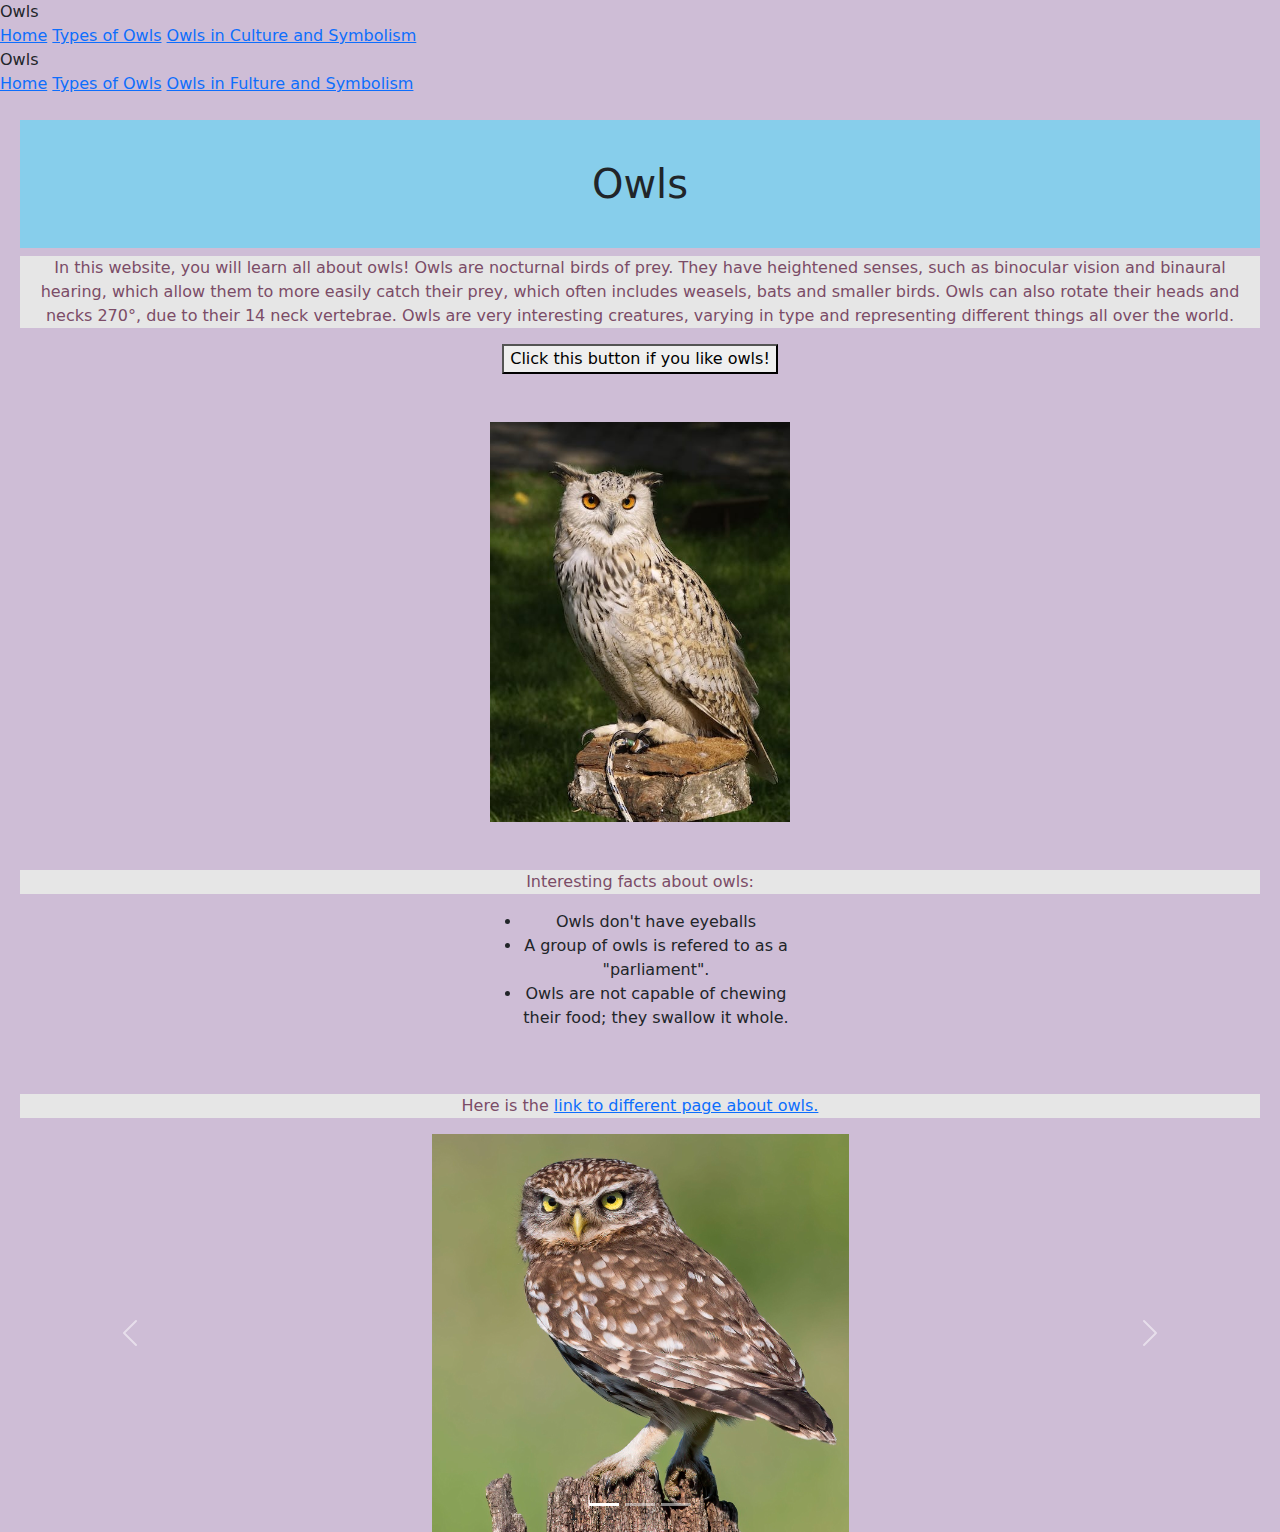
==== index.html @ 3ee5aac6 "Deleted index4.html" ====
<!DOCTYPE html>
<html>
  <head>
    
    <!-- Meta data -->
    <meta charset="utf-8">
    <meta name="description" content="My Unit 1 Major Assignment">
    <meta name="keywords" content="immaculata, ics2o">
    <meta name="author" content="ZoiaB">
    <meta name="viewport" content="width=device-width, initial-scale=1.0">

    <!-- Favicon -->
    <link rel="apple-touch-icon" sizes="180x180" href="./fav_index/android-chrome-192x192.png">
    <link rel="icon" type="image/png" sizes="32x32" href="./fav_index/android-chrome-192x192.png">
    <link rel="icon" type="image/png" sizes="16x16" href="./fav_index/android-chrome-192x192.png">
    <link rel="./fav_index/android-chrome-192x192.png" href="./fav_index/android-chrome-192x192.png">

    <!-- Stylesheet -->
    <link rel="stylesheet" href="./css/style.css">
    <body style="background-color: #cebdd6;">

    <!-- Google's MDL Fonts and Colors -->
    <link rel="stylesheet" href="https://fonts.googleapis.com/icon?family=Material+Icons">
    <link rel="stylesheet" href="https://code.getmdl.io/1.3.0/material.blue_grey-indigo.min.css" />

    <!-- MDL Progress Bar with Buffering -->
    <div id="p3" class="mdl-progress mdl-js-progress"></div>
    <script>
      document.querySelector('#p3').addEventListener('mdl-componentupgraded', function() {
        this.MaterialProgress.setProgress(33);
        this.MaterialProgress.setBuffer(87);
      });
    </script>

    <!-- Web page title -->
    <title>Owls</title>
  </head>
  <body>

    <!-- Google's MDL Components -->
    <script defer src="https://code.getmdl.io/1.3.0/material.min.js"></script>

    <!-- JavaScript function -->
    <script>
      function myButtonClicked() {
        alert("Excellent! This means you'll like the rest of my website! I love owls as well!")
      }
    </script>

    <!-- Layout -->
    <div>
      <nav>
      <header class="mdl-layout__header">
        <div class="mdl-layout__header-row">
          
          <!-- Title -->
          <span class="mdl-layout-title">Owls</span>
          <!-- Add spacer, to align navigation to the right -->
          <div class="mdl-layout-spacer"></div>
          <!-- Navigation. We hide it in small screens. -->
          <nav class="mdl-navigation mdl-layout--large-screen-only">
            <a class="mdl-navigation__link" href="./index.html">Home</a>
            <a class="mdl-navigation__link" href="./index2.html">Types of Owls</a>
            <a class="mdl-navigation__link" href="./index3.html">Owls in Culture and Symbolism</a>
          </nav>
        </div>
      </header>
      <div class="mdl-layout__drawer">
        <span class="mdl-layout-title">Owls</span>
        <nav class="mdl-navigation">
          <a class="mdl-navigation__link" href="./index.html">Home</a>
          <a class="mdl-navigation__link" href="index2.html">Types of Owls</a>
          <a class="mdl-navigation__link" href="./index3.html">Owls in Fulture and Symbolism</a>
        </nav>
      </div>
      </nav>
    </div>

    <!-- Container for web page content-->
    <main class = "mdl-layout__content" style = "padding-left:20px; padding-right:20px;">
      <br>
      <!-- Web page header -->
      <h1>Owls</h1>

      <!-- Main writing -->
      <p>In this website, you will learn all about owls! Owls are nocturnal birds of prey. They have heightened senses, such as binocular vision and binaural hearing, which allow them to more easily catch their prey, which often includes weasels, bats and smaller birds. Owls can also rotate their heads and necks 270°, due to their 14 neck vertebrae. Owls are very interesting creatures, varying in type and representing different things all over the world.</p>

      <!-- Flat button -->
      <center>
      <button onclick="myButtonClicked()" class="mdl-button mdl-js-button mdl-button--flat mdl-button--colored">
        Click this button if you like owls!
      </button>
      </center>
      <br></br>

      <!-- Image --->
      <center>
      <img src="./images/owl.jpg" width="300" length="400">
      </center>
      <br></br>
      
      <!-- Simple list -->
      <p>Interesting facts about owls:</p>
      <style>
      .demo-list-item {
        width: 300px;
      }
      </style>

      <center>
      <ul class="demo-list-item mdl-list">
        <li class="mdl-list__item">
          <span class="mdl-list__item-primary-content">
            Owls don't have eyeballs
          </span>
        </li>
        <li class="mdl-list__item">
          <span class="mdl-list__item-primary-content">
            A group of owls is refered to as a "parliament".
          </span>
        </li>
        <li class="mdl-list__item">
          <span class="mdl-list__item-primary-content">
            Owls are not capable of chewing their food; they swallow it whole.
          </span>
        </li>
      </ul>
      </center>
    
      <!-- Links to other web pages -->
      <br><br/>
      <p>Here is the <a href = "https://www.owlresearchinstitute.org/owls-1">link to different page about owls.</a>
      </p>
    
      <!-- Bootstrap Carousel-->
      <link href="https://cdn.jsdelivr.net/npm/bootstrap@5.0.2/dist/css/bootstrap.min.css" rel="stylesheet">
      <script src="https://cdn.jsdelivr.net/npm/bootstrap@5.0.2/dist/js/bootstrap.bundle.min.js">          </script>
        <!-- Google's MDL -->
        <script defer src="https://code.getmdl.io/1.3.0/material.min.js"></script>
        <!-- Always shows a header, even in smaller screens. -->
        <div class="mdl-layout mdl-js-layout mdl-layout--fixed-header">
          <!-- Container for web page content -->
          <main class = "mdl-layout__content" style = "padding-left:20px; padding-right:20px;">
            <!-- Bootstrap Carousel -->
            <div id="myCarousel" class="carousel slide" data-bs-ride="carousel">
                <!-- Carousel indicators -->
                <ol class="carousel-indicators">
                  <li data-bs-target="#myCarousel" data-bs-slide-to="0" class="active"></li>
                  <li data-bs-target="#myCarousel" data-bs-slide-to="1"></li>
                  <li data-bs-target="#myCarousel" data-bs-slide-to="2"></li>
                </ol>
              <!-- Carousel style -->
              <style>
                .carousel-item{
                  min-height: 280px;
                }
              </style>
              <!-- Wrapper for carousel items -->
              <center>
                <div class="carousel-inner">
                    <div class="carousel-item active">
                      <img src="./images/littleowl_carousel.jpg" alt="Little Owl">
                    </div>
                    <div class="carousel-item">
                      <img src="./images/uralowl_carousel.jpg" alt="Ural Owl">
                    </div>
                    <div class="carousel-item">
                      <img src="./images/burrowingowl_carousel.jpg" alt="Burrowing Owl">
                    </div>
                </div>
              </center>
              <!-- Carousel controls -->
              <a class="carousel-control-prev" href="#myCarousel" data-bs-slide="prev">
                <span class="carousel-control-prev-icon"></span>
              </a>
              <a class="carousel-control-next" href="#myCarousel" data-bs-slide="next">
                <span class="carousel-control-next-icon"></span>
              </a>
            </div>
    </div>
    </main>
  </body>
</html>
---- css/style.css ----
/* Created by: ZoiaB
*Created on: Feb 2023
*This CSS file defines the style for index.html
*Assign-01-HTML-Website
*/

body {
  background-color: #cebdd6;
}

h1 {
  background-color: skyblue;
  color: hsl(326, 24%, 39%);
  padding: 40px;
  text-align: center;
}

p {
  background-color: #e6e6e6;
  color: hsl(326, 24%, 39%);
  text-align: center;
}
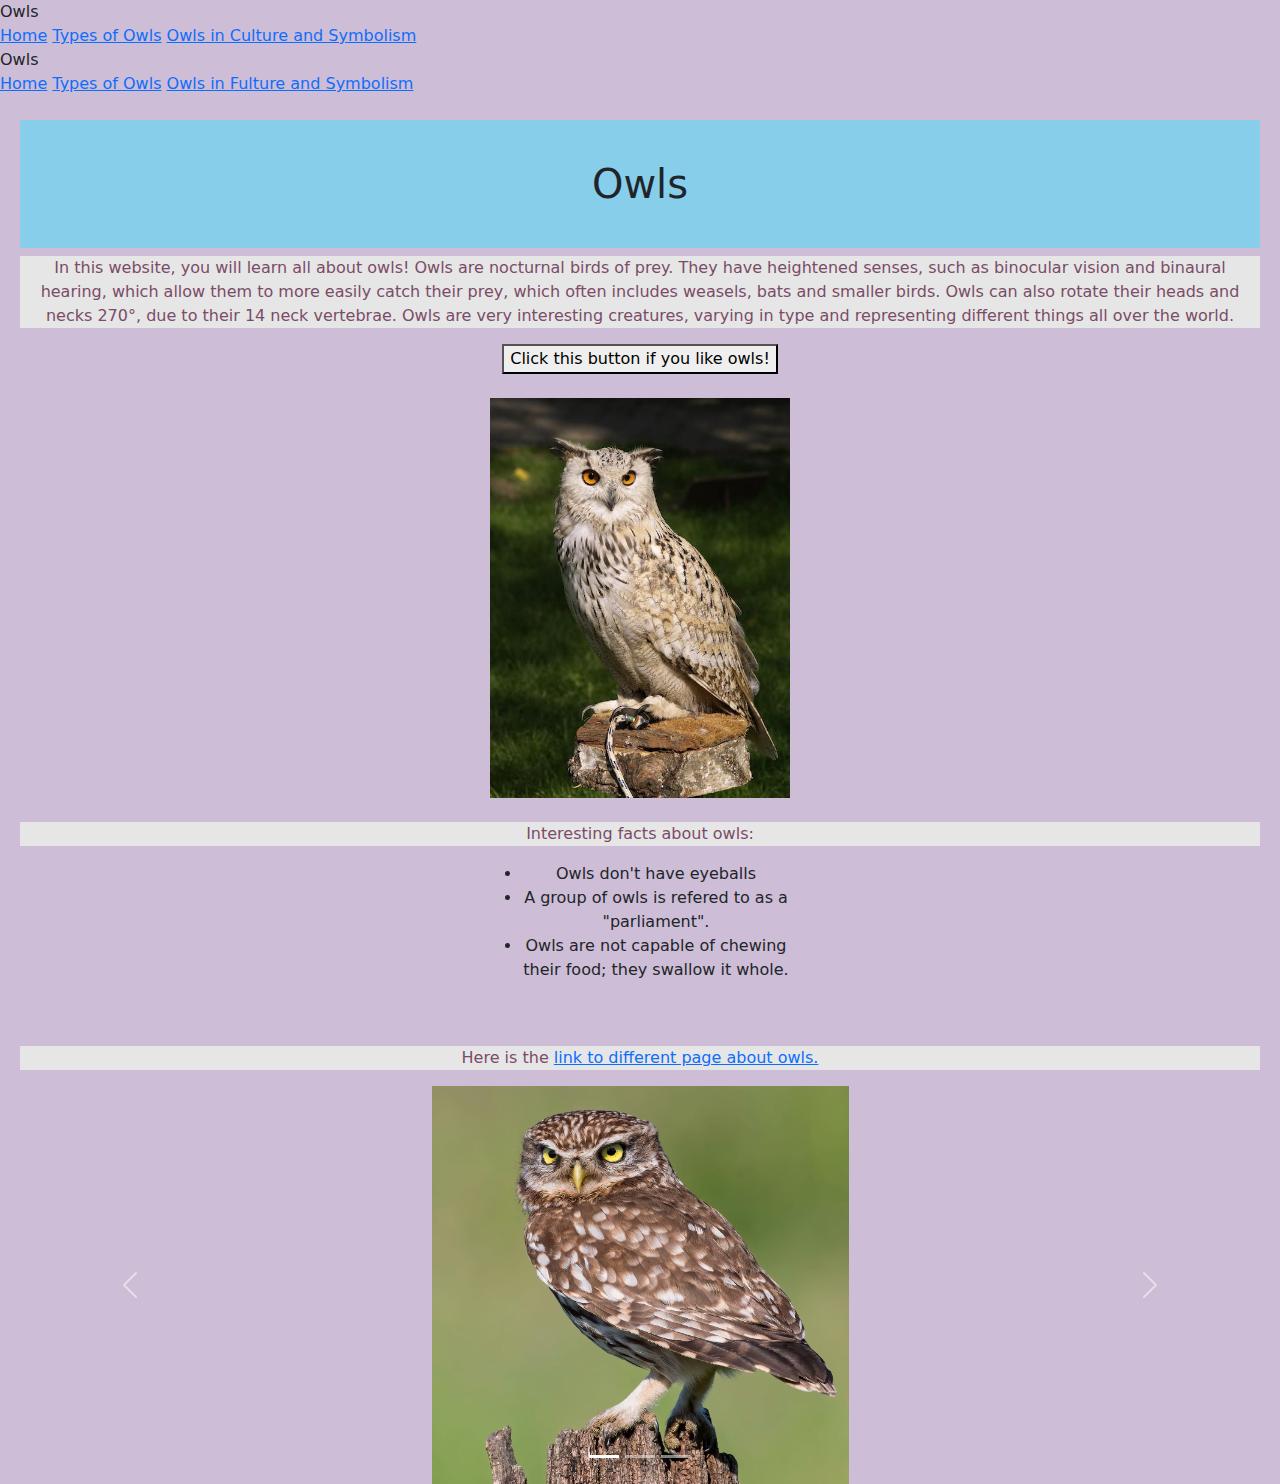
==== commit f14a86f9: "took out all closing br tags" ====
--- a/index.html
+++ b/index.html
@@ -17,7 +17,7 @@
 
     <!-- Stylesheet -->
     <link rel="stylesheet" href="./css/style.css">
-    <body style="background-color: #cebdd6;">
+    <body style="background-color: #cebdd6;"></body>
 
     <!-- Google's MDL Fonts and Colors -->
     <link rel="stylesheet" href="https://fonts.googleapis.com/icon?family=Material+Icons">
@@ -91,13 +91,13 @@
         Click this button if you like owls!
       </button>
       </center>
-      <br></br>
+      <br>
 
       <!-- Image --->
       <center>
       <img src="./images/owl.jpg" width="300" length="400">
       </center>
-      <br></br>
+      <br>
       
       <!-- Simple list -->
       <p>Interesting facts about owls:</p>
@@ -177,6 +177,7 @@
                 <span class="carousel-control-next-icon"></span>
               </a>
             </div>
+          </main>
     </div>
     </main>
   </body>
--- a/css/style.css
+++ b/css/style.css
@@ -10,13 +10,13 @@
 
 h1 {
   background-color: skyblue;
-  color: hsl(326, 24%, 39%);
+  color: hsl(326deg 24% 39%);
   padding: 40px;
   text-align: center;
 }
 
 p {
   background-color: #e6e6e6;
-  color: hsl(326, 24%, 39%);
+  color: hsl(326deg 24% 39%);
   text-align: center;
 }
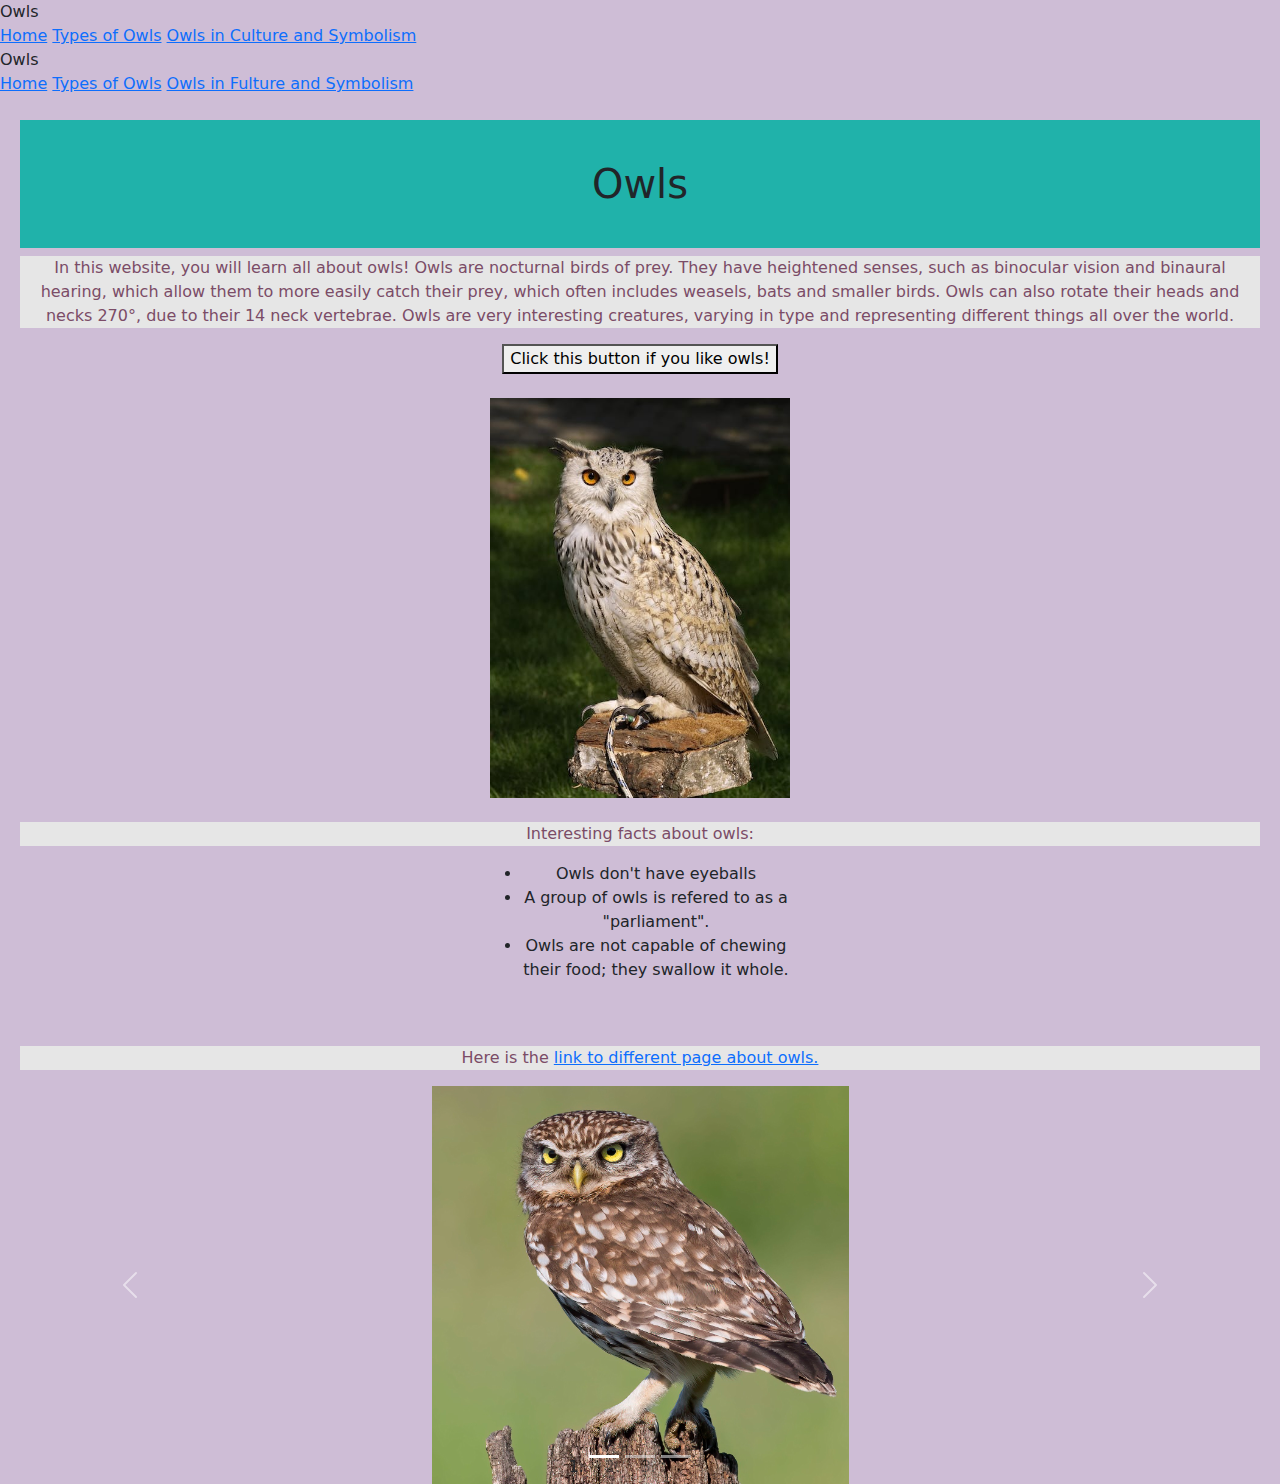
==== commit 8c086301: "fixed more linter errors" ====
--- a/index.html
+++ b/index.html
@@ -23,6 +23,11 @@
     <link rel="stylesheet" href="https://fonts.googleapis.com/icon?family=Material+Icons">
     <link rel="stylesheet" href="https://code.getmdl.io/1.3.0/material.blue_grey-indigo.min.css" />
 
+    <!-- Web page title -->
+    <title>Owls</title>
+  </head>
+  <body>
+    
     <!-- MDL Progress Bar with Buffering -->
     <div id="p3" class="mdl-progress mdl-js-progress"></div>
     <script>
@@ -31,11 +36,6 @@
         this.MaterialProgress.setBuffer(87);
       });
     </script>
-
-    <!-- Web page title -->
-    <title>Owls</title>
-  </head>
-  <body>
 
     <!-- Google's MDL Components -->
     <script defer src="https://code.getmdl.io/1.3.0/material.min.js"></script>
@@ -95,18 +95,12 @@
 
       <!-- Image --->
       <center>
-      <img src="./images/owl.jpg" width="300" length="400">
+      <img src="./images/owl.jpg" width="300" length="400" alt="Owl">
       </center>
       <br>
       
       <!-- Simple list -->
       <p>Interesting facts about owls:</p>
-      <style>
-      .demo-list-item {
-        width: 300px;
-      }
-      </style>
-
       <center>
       <ul class="demo-list-item mdl-list">
         <li class="mdl-list__item">
--- a/css/style.css
+++ b/css/style.css
@@ -9,7 +9,7 @@
 }
 
 h1 {
-  background-color: skyblue;
+  background-color: lightseagreen;
   color: hsl(326deg 24% 39%);
   padding: 40px;
   text-align: center;
@@ -20,3 +20,7 @@
   color: hsl(326deg 24% 39%);
   text-align: center;
 }
+
+ul {
+        width: 300px;
+}
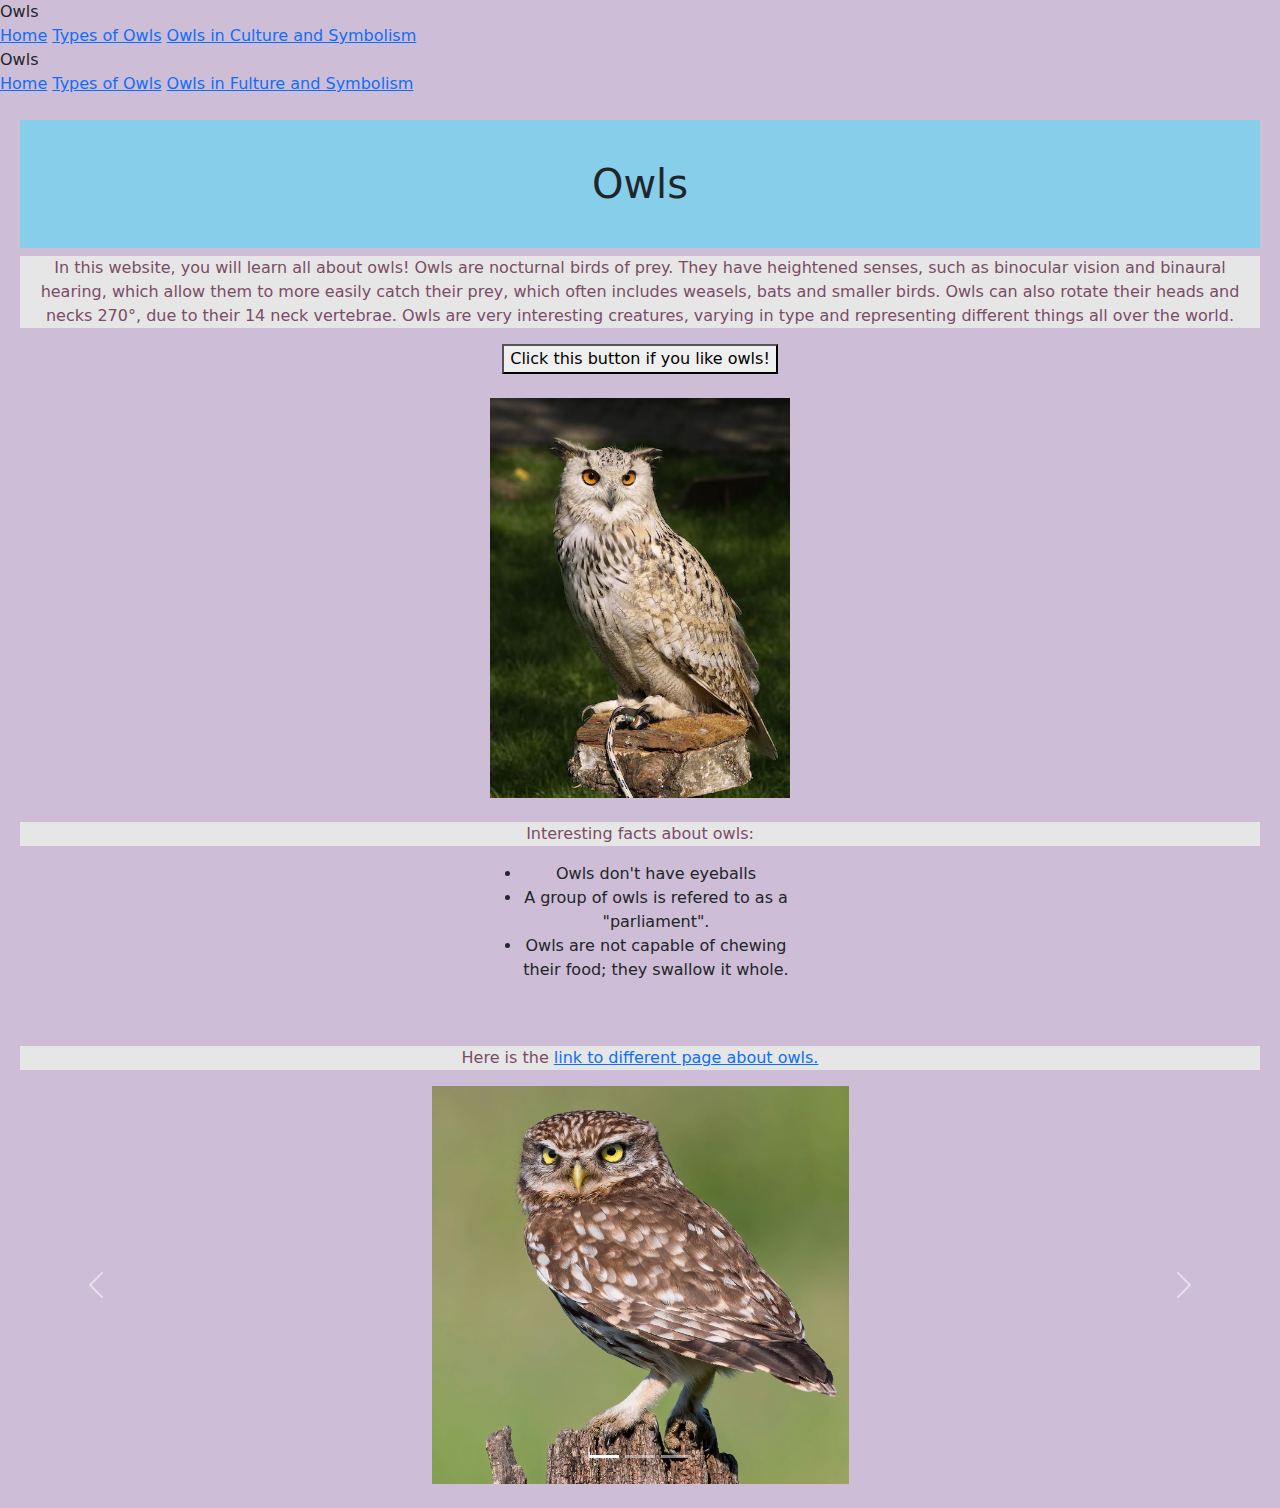
==== commit cb4c0a70: "fixed carousel indentation" ====
--- a/index.html
+++ b/index.html
@@ -23,10 +23,17 @@
     <link rel="stylesheet" href="https://fonts.googleapis.com/icon?family=Material+Icons">
     <link rel="stylesheet" href="https://code.getmdl.io/1.3.0/material.blue_grey-indigo.min.css" />
 
+    <!-- Bootstrap link-->
+    <link href="https://cdn.jsdelivr.net/npm/bootstrap@5.0.2/dist/css/bootstrap.min.css" rel="stylesheet">
+            
     <!-- Web page title -->
     <title>Owls</title>
   </head>
   <body>
+
+    <!-- Google's MDL for Bootstrap-->
+    <script src="https://cdn.jsdelivr.net/npm/bootstrap@5.0.2/dist/js/bootstrap.bundle.min.js"></script>
+    <script defer src="https://code.getmdl.io/1.3.0/material.min.js"></script>
     
     <!-- MDL Progress Bar with Buffering -->
     <div id="p3" class="mdl-progress mdl-js-progress"></div>
@@ -78,7 +85,8 @@
 
     <!-- Container for web page content-->
     <main class = "mdl-layout__content" style = "padding-left:20px; padding-right:20px;">
-      <br>
+    <br>
+      
       <!-- Web page header -->
       <h1>Owls</h1>
 
@@ -125,54 +133,45 @@
       <br><br/>
       <p>Here is the <a href = "https://www.owlresearchinstitute.org/owls-1">link to different page about owls.</a>
       </p>
+      </main>
     
-      <!-- Bootstrap Carousel-->
-      <link href="https://cdn.jsdelivr.net/npm/bootstrap@5.0.2/dist/css/bootstrap.min.css" rel="stylesheet">
-      <script src="https://cdn.jsdelivr.net/npm/bootstrap@5.0.2/dist/js/bootstrap.bundle.min.js">          </script>
-        <!-- Google's MDL -->
-        <script defer src="https://code.getmdl.io/1.3.0/material.min.js"></script>
-        <!-- Always shows a header, even in smaller screens. -->
-        <div class="mdl-layout mdl-js-layout mdl-layout--fixed-header">
-          <!-- Container for web page content -->
-          <main class = "mdl-layout__content" style = "padding-left:20px; padding-right:20px;">
-            <!-- Bootstrap Carousel -->
-            <div id="myCarousel" class="carousel slide" data-bs-ride="carousel">
-                <!-- Carousel indicators -->
-                <ol class="carousel-indicators">
-                  <li data-bs-target="#myCarousel" data-bs-slide-to="0" class="active"></li>
-                  <li data-bs-target="#myCarousel" data-bs-slide-to="1"></li>
-                  <li data-bs-target="#myCarousel" data-bs-slide-to="2"></li>
-                </ol>
-              <!-- Carousel style -->
-              <style>
-                .carousel-item{
-                  min-height: 280px;
-                }
-              </style>
-              <!-- Wrapper for carousel items -->
-              <center>
-                <div class="carousel-inner">
-                    <div class="carousel-item active">
-                      <img src="./images/littleowl_carousel.jpg" alt="Little Owl">
-                    </div>
-                    <div class="carousel-item">
-                      <img src="./images/uralowl_carousel.jpg" alt="Ural Owl">
-                    </div>
-                    <div class="carousel-item">
-                      <img src="./images/burrowingowl_carousel.jpg" alt="Burrowing Owl">
-                    </div>
-                </div>
-              </center>
-              <!-- Carousel controls -->
-              <a class="carousel-control-prev" href="#myCarousel" data-bs-slide="prev">
-                <span class="carousel-control-prev-icon"></span>
-              </a>
-              <a class="carousel-control-next" href="#myCarousel" data-bs-slide="next">
-                <span class="carousel-control-next-icon"></span>
-              </a>
+      <!-- Bootstrap Carousel -->
+        <div id="myCarousel" class="carousel slide" data-bs-ride="carousel">
+          <!-- Carousel indicators -->
+          <ol class="carousel-indicators">
+            <li data-bs-target="#myCarousel" data-bs-slide-to="0" class="active"></li>
+            <li data-bs-target="#myCarousel" data-bs-slide-to="1"></li>
+            <li data-bs-target="#myCarousel" data-bs-slide-to="2"></li>
+          </ol>
+          <!-- Carousel style -->
+          <style>
+            .carousel-item{
+              min-height: 280px;
+            }
+          </style>
+          <!-- Wrapper for carousel items -->
+          <center>
+            <div class="carousel-inner">
+              <div class="carousel-item active">
+                <img src="./images/littleowl_carousel.jpg" alt="Little Owl">
+              </div>
+              <div class="carousel-item">
+                <img src="./images/uralowl_carousel.jpg" alt="Ural Owl">
+              </div>
+              <div class="carousel-item">
+                <img src="./images/burrowingowl_carousel.jpg" alt="Burrowing Owl">
+              </div>
             </div>
-          </main>
-    </div>
+          </center>
+          <!-- Carousel controls -->
+          <a class="carousel-control-prev" href="#myCarousel" data-bs-slide="prev">
+            <span class="carousel-control-prev-icon"></span>
+          </a>
+          <a class="carousel-control-next" href="#myCarousel" data-bs-slide="next">
+            <span class="carousel-control-next-icon"></span>
+          </a>
+        </div>
+      <br>
     </main>
   </body>
 </html>--- a/css/style.css
+++ b/css/style.css
@@ -9,7 +9,7 @@
 }
 
 h1 {
-  background-color: lightseagreen;
+  background-color: skyblue;
   color: hsl(326deg 24% 39%);
   padding: 40px;
   text-align: center;
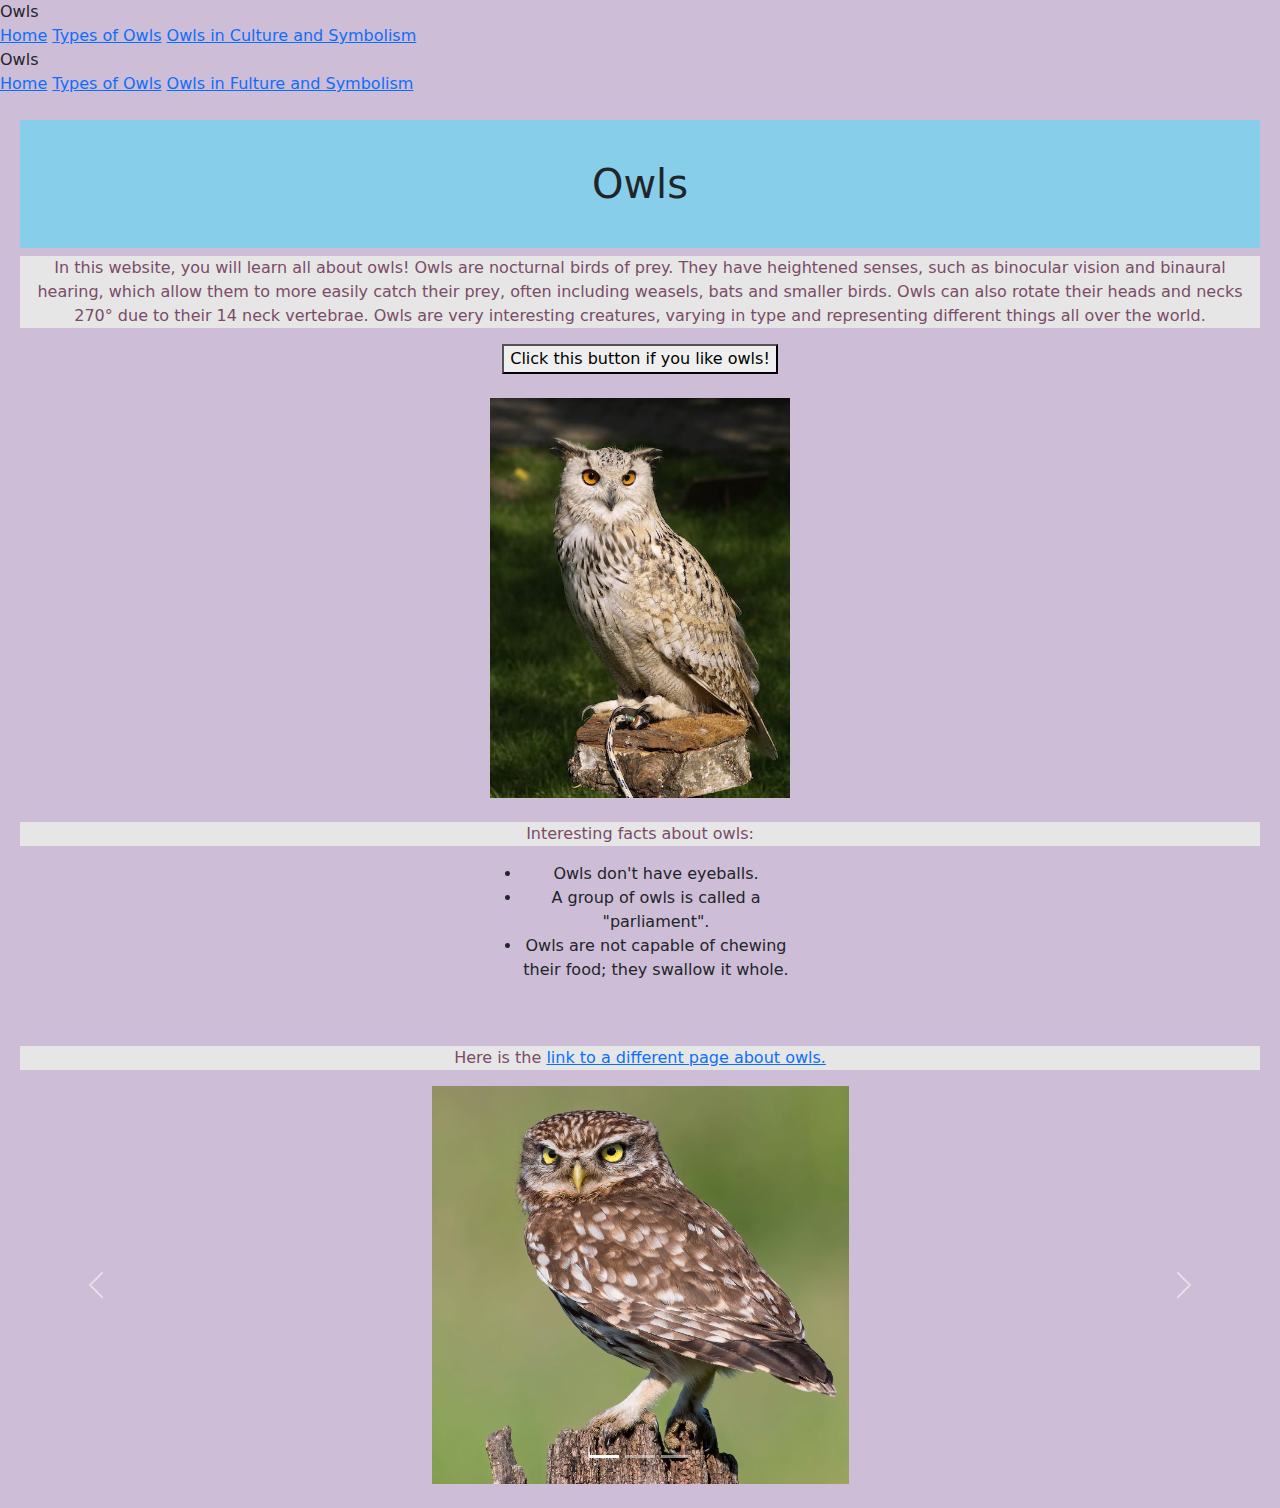
==== commit a296d47b: "Fixed spelling mistakes" ====
--- a/index.html
+++ b/index.html
@@ -59,7 +59,6 @@
       <nav>
       <header class="mdl-layout__header">
         <div class="mdl-layout__header-row">
-          
           <!-- Title -->
           <span class="mdl-layout-title">Owls</span>
           <!-- Add spacer, to align navigation to the right -->
@@ -91,7 +90,7 @@
       <h1>Owls</h1>
 
       <!-- Main writing -->
-      <p>In this website, you will learn all about owls! Owls are nocturnal birds of prey. They have heightened senses, such as binocular vision and binaural hearing, which allow them to more easily catch their prey, which often includes weasels, bats and smaller birds. Owls can also rotate their heads and necks 270°, due to their 14 neck vertebrae. Owls are very interesting creatures, varying in type and representing different things all over the world.</p>
+      <p>In this website, you will learn all about owls! Owls are nocturnal birds of prey. They have heightened senses, such as binocular vision and binaural hearing, which allow them to more easily catch their prey, often including weasels, bats and smaller birds. Owls can also rotate their heads and necks 270° due to their 14 neck vertebrae. Owls are very interesting creatures, varying in type and representing different things all over the world.</p>
 
       <!-- Flat button -->
       <center>
@@ -113,12 +112,12 @@
       <ul class="demo-list-item mdl-list">
         <li class="mdl-list__item">
           <span class="mdl-list__item-primary-content">
-            Owls don't have eyeballs
+            Owls don't have eyeballs.
           </span>
         </li>
         <li class="mdl-list__item">
           <span class="mdl-list__item-primary-content">
-            A group of owls is refered to as a "parliament".
+            A group of owls is called a "parliament".
           </span>
         </li>
         <li class="mdl-list__item">
@@ -131,7 +130,7 @@
     
       <!-- Links to other web pages -->
       <br><br/>
-      <p>Here is the <a href = "https://www.owlresearchinstitute.org/owls-1">link to different page about owls.</a>
+      <p>Here is the <a href = "https://www.owlresearchinstitute.org/owls-1">link to a different page about owls.</a>
       </p>
       </main>
     
@@ -172,6 +171,5 @@
           </a>
         </div>
       <br>
-    </main>
   </body>
 </html>--- a/css/style.css
+++ b/css/style.css
@@ -22,5 +22,5 @@
 }
 
 ul {
-        width: 300px;
+  width: 300px;
 }
